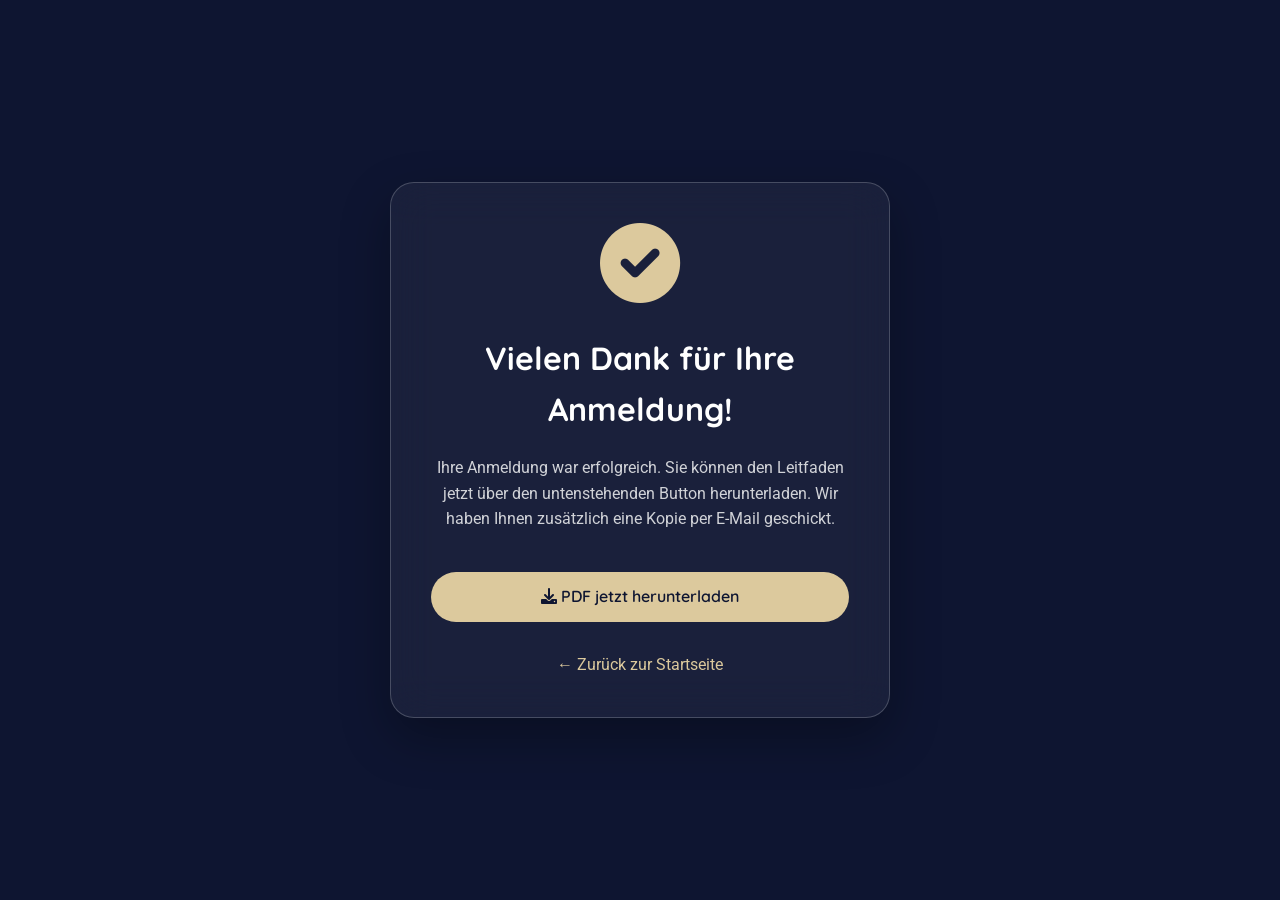
==== danke.html @ b555166a "Update benefits section texts in index.html" ====
<!DOCTYPE html>
<html lang="de">
<head>
    <meta charset="UTF-8">
    <meta name="viewport" content="width=device-width, initial-scale=1.0">
    <title>Vielen Dank! | Rechto</title>
    <link rel="preconnect" href="https://fonts.googleapis.com">
    <link rel="preconnect" href="https://fonts.gstatic.com" crossorigin>
    <link href="https://fonts.googleapis.com/css2?family=Quicksand:wght@400;500;600;700&family=Roboto:wght@300;400;500&display=swap" rel="stylesheet">
    <link rel="stylesheet" href="style.css">
    <link rel="stylesheet" href="https://cdnjs.cloudflare.com/ajax/libs/font-awesome/6.0.0/css/all.min.css">
</head>
<body style="background-color: var(--bg-dark); color: white; display: flex; align-items: center; justify-content: center; min-height: 100vh;">
    <div class="container" style="text-align: center; max-width: 600px;">
        <div class="form-card" style="margin: 0 auto;">
            <i class="fas fa-check-circle" style="font-size: 5rem; color: var(--secondary-color); margin-bottom: 30px;"></i>
            <h1 style="color: white; margin-bottom: 20px;">Vielen Dank für Ihre Anmeldung!</h1>
            <p style="color: rgba(255, 255, 255, 0.8); margin-bottom: 40px;">
                Ihre Anmeldung war erfolgreich. Sie können den Leitfaden jetzt über den untenstehenden Button herunterladen. Wir haben Ihnen zusätzlich eine Kopie per E-Mail geschickt.
            </p>
            <a href="assets/rechto-leitfaden.pdf" class="btn btn--primary btn--block" download>
                <i class="fas fa-download"></i> PDF jetzt herunterladen
            </a>
            <p style="margin-top: 30px;">
                <a href="index.html" style="color: var(--secondary-color); text-decoration: none;">&larr; Zurück zur Startseite</a>
            </p>
        </div>
    </div>
</body>
</html>
---- style.css ----
:root {
    --primary-color: #0E1531;
    --secondary-color: #DCC99D;
    --accent-color: #FF3E55;
    --text-color: #797979;
    --text-light: #F8FAFC;
    --bg-light: #FFFFFF;
    --bg-dark: #0E1531;
    --glass-bg: rgba(255, 255, 255, 0.1);
    --glass-border: rgba(255, 255, 255, 0.2);
    --shadow: 0 10px 30px rgba(0, 0, 0, 0.1);
    --container-width: 1200px;
}

* {
    margin: 0;
    padding: 0;
    box-sizing: border-box;
}

body {
    font-family: 'Roboto', sans-serif;
    line-height: 1.6;
    color: var(--text-color);
    background-color: var(--bg-light);
    overflow-x: hidden;
}

h1, h2, h3, h4 {
    font-family: 'Quicksand', sans-serif;
    font-weight: 700;
    color: var(--primary-color);
}

.container {
    max-width: var(--container-width);
    margin: 0 auto;
    padding: 0 20px;
}

.hidden {
    display: none;
}

/* Typography Helpers */
.text-gradient {
    background: linear-gradient(135deg, var(--secondary-color), #b8a67d);
    -webkit-background-clip: text;
    background-clip: text;
    -webkit-text-fill-color: transparent;
}

/* Buttons */
.btn {
    display: inline-block;
    padding: 12px 28px;
    border-radius: 50px;
    font-family: 'Quicksand', sans-serif;
    font-weight: 600;
    text-decoration: none;
    transition: all 0.3s ease;
    cursor: pointer;
    border: none;
    text-align: center;
}

.btn--primary {
    background-color: var(--secondary-color);
    color: var(--primary-color);
}

.btn--primary:hover {
    background-color: #c9b489;
    transform: translateY(-2px);
    box-shadow: 0 5px 15px rgba(220, 201, 157, 0.4);
}

.btn--secondary {
    background-color: var(--accent-color);
    color: white;
}

.btn--secondary:hover {
    background-color: #e6374c;
    transform: translateY(-2px);
    box-shadow: 0 5px 15px rgba(255, 62, 85, 0.4);
}

.btn--outline {
    border: 2px solid var(--secondary-color);
    color: var(--primary-color);
}

.btn--outline:hover {
    background-color: var(--secondary-color);
    color: var(--primary-color);
}

.btn--block {
    display: block;
    width: 100%;
}

/* Badge */
.badge {
    display: inline-block;
    padding: 6px 16px;
    background-color: rgba(255, 62, 85, 0.1);
    color: var(--accent-color);
    border-radius: 20px;
    font-size: 0.85rem;
    font-weight: 600;
    margin-bottom: 20px;
}

/* Header */
.header {
    padding: 20px 0;
    position: sticky;
    top: 0;
    background: rgba(255, 255, 255, 0.9);
    backdrop-filter: blur(10px);
    z-index: 1000;
    border-bottom: 1px solid rgba(0, 0, 0, 0.05);
}

.header__container {
    display: flex;
    justify-content: space-between;
    align-items: center;
}

.logo img {
    height: 40px;
}

.nav {
    display: flex;
    align-items: center;
    gap: 30px;
}

.nav__link {
    text-decoration: none;
    color: var(--primary-color);
    font-weight: 500;
    transition: color 0.3s;
}

.nav__link:hover {
    color: var(--accent-color);
}

/* Hero Section */
.hero {
    padding: 100px 0;
    background-color: var(--bg-dark);
    background-image: url('assets/rechto_hero_bg_1776667033455.png');
    background-size: cover;
    background-position: center;
    position: relative;
    color: white;
    min-height: 80vh;
    display: flex;
    align-items: center;
}

.hero::before {
    content: '';
    position: absolute;
    top: 0;
    left: 0;
    width: 100%;
    height: 100%;
    background: radial-gradient(circle at top left, rgba(14, 21, 49, 0.7), rgba(14, 21, 49, 0.9));
}

.hero__container {
    position: relative;
    z-index: 1;
    display: grid;
    grid-template-columns: 1.2fr 0.8fr;
    gap: 60px;
    align-items: center;
}

.hero__title {
    font-size: 3.5rem;
    line-height: 1.2;
    margin-bottom: 20px;
    color: white;
}

.hero__text {
    font-size: 1.15rem;
    margin-bottom: 40px;
    color: rgba(255, 255, 255, 0.8);
    max-width: 600px;
}

/* Form Card */
.form-card {
    background: rgba(255, 255, 255, 0.05);
    backdrop-filter: blur(20px);
    border: 1px solid var(--glass-border);
    padding: 40px;
    border-radius: 24px;
    box-shadow: 0 20px 50px rgba(0, 0, 0, 0.3);
    max-width: 500px;
}

.form__group {
    margin-bottom: 25px;
}

.form__label {
    display: block;
    margin-bottom: 10px;
    font-size: 0.9rem;
    font-weight: 500;
    color: rgba(255, 255, 255, 0.7);
}

.form__input {
    width: 100%;
    padding: 15px 20px;
    background: rgba(255, 255, 255, 0.1);
    border: 1px solid rgba(255, 255, 255, 0.2);
    border-radius: 12px;
    color: white;
    font-size: 1rem;
    transition: all 0.3s;
}

.form__input:focus {
    outline: none;
    border-color: var(--secondary-color);
    background: rgba(255, 255, 255, 0.15);
}

.form__hint {
    margin-top: 15px;
    font-size: 0.8rem;
    color: rgba(255, 255, 255, 0.5);
    text-align: center;
}

.form__hint a {
    color: var(--secondary-color);
    text-decoration: none;
}

.checkbox-group {
    display: flex;
    align-items: flex-start;
    gap: 10px;
    margin-bottom: 20px;
}

.checkbox-group input {
    margin-top: 5px;
    cursor: pointer;
}

.checkbox-group label {
    font-size: 0.85rem;
    color: rgba(255, 255, 255, 0.7);
    line-height: 1.4;
    cursor: pointer;
}

.checkbox-group label a {
    color: var(--secondary-color);
    text-decoration: underline;
}

.form-success {
    text-align: center;
    padding: 20px 0;
}

.form-success i {
    font-size: 4rem;
    color: #4BB543;
    margin-bottom: 20px;
}

.form-success h3 {
    color: white;
    margin-bottom: 10px;
}

/* Visual Mockup */
.hero__visual {
    position: relative;
}

.mockup-container {
    position: relative;
    perspective: 1000px;
}

.mockup-img {
    width: 100%;
    height: auto;
    border-radius: 10px;
    box-shadow: 20px 30px 60px rgba(0, 0, 0, 0.5);
    transform: rotateY(-15deg) rotateX(5deg);
    transition: transform 0.5s ease;
}

.mockup-container:hover .mockup-img {
    transform: rotateY(0deg) rotateX(0deg);
}

.mockup-glow {
    position: absolute;
    top: 50%;
    left: 50%;
    transform: translate(-50%, -50%);
    width: 120%;
    height: 120%;
    background: radial-gradient(circle, rgba(220, 201, 157, 0.15) 0%, transparent 70%);
    z-index: -1;
}

/* Benefits Section */
.benefits {
    padding: 100px 0;
    background-color: #F9FAFB;
}

.section-header {
    text-align: center;
    margin-bottom: 60px;
}

.section-title {
    font-size: 2.5rem;
    margin-bottom: 15px;
}

.section-subtitle {
    font-size: 1.1rem;
    color: var(--text-color);
}

.benefits__grid {
    display: grid;
    grid-template-columns: repeat(3, 1fr);
    gap: 30px;
}

.benefit-card {
    background: white;
    padding: 40px;
    border-radius: 20px;
    box-shadow: var(--shadow);
    transition: transform 0.3s;
    text-align: center;
}

.benefit-card:hover {
    transform: translateY(-10px);
}

.benefit-card__icon {
    width: 70px;
    height: 70px;
    background: rgba(14, 21, 49, 0.05);
    border-radius: 50%;
    display: flex;
    align-items: center;
    justify-content: center;
    margin: 0 auto 25px;
    font-size: 1.5rem;
    color: var(--accent-color);
}

.benefit-card__title {
    margin-bottom: 15px;
    font-size: 1.3rem;
}

/* Trust Section */
.trust {
    padding: 100px 0;
}

.trust__container {
    display: grid;
    grid-template-columns: 1fr 1fr;
    gap: 80px;
    align-items: center;
}

.trust__image img {
    width: 100%;
    border-radius: 24px;
    box-shadow: var(--shadow);
}

.trust__list {
    list-style: none;
    margin: 30px 0;
}

.trust__list li {
    margin-bottom: 15px;
    display: flex;
    align-items: center;
    gap: 12px;
    font-weight: 500;
    color: var(--primary-color);
}

.trust__list i {
    color: #4BB543;
}

/* Footer */
.footer {
    background: var(--bg-dark);
    color: white;
    padding: 80px 0 40px;
}

.footer__container {
    display: grid;
    grid-template-columns: 2fr 1fr 1fr;
    gap: 60px;
    margin-bottom: 60px;
}

.footer__logo {
    height: 35px;
    margin-bottom: 20px;
}

.footer__brand p {
    color: rgba(255, 255, 255, 0.6);
}

.footer__links {
    display: flex;
    flex-direction: column;
    gap: 15px;
}

.footer__links a {
    color: rgba(255, 255, 255, 0.6);
    text-decoration: none;
    transition: color 0.3s;
}

.footer__links a:hover {
    color: var(--secondary-color);
}

.footer__social {
    display: flex;
    gap: 20px;
}

.footer__social a {
    width: 45px;
    height: 45px;
    background: rgba(255, 255, 255, 0.1);
    border-radius: 50%;
    display: flex;
    align-items: center;
    justify-content: center;
    color: white;
    font-size: 1.2rem;
    transition: all 0.3s;
}

.footer__social a:hover {
    background: var(--secondary-color);
    color: var(--primary-color);
    transform: translateY(-5px);
}

.footer__bottom {
    border-top: 1px solid rgba(255, 255, 255, 0.1);
    padding-top: 40px;
    text-align: center;
    font-size: 0.9rem;
    color: rgba(255, 255, 255, 0.4);
}

/* Responsive */
@media (max-width: 1024px) {
    .hero__title {
        font-size: 2.8rem;
    }
    .hero__container, .trust__container {
        grid-template-columns: 1fr;
        gap: 40px;
    }
    .hero__content {
        text-align: center;
    }
    .hero__text {
        margin: 0 auto 40px;
    }
    .form-card {
        margin: 0 auto;
    }
    .hero__visual {
        max-width: 400px;
        margin: 0 auto;
    }
}

@media (max-width: 768px) {
    .nav {
        display: none;
    }
    .benefits__grid {
        grid-template-columns: 1fr;
    }
    .footer__container {
        grid-template-columns: 1fr;
        gap: 40px;
    }
}
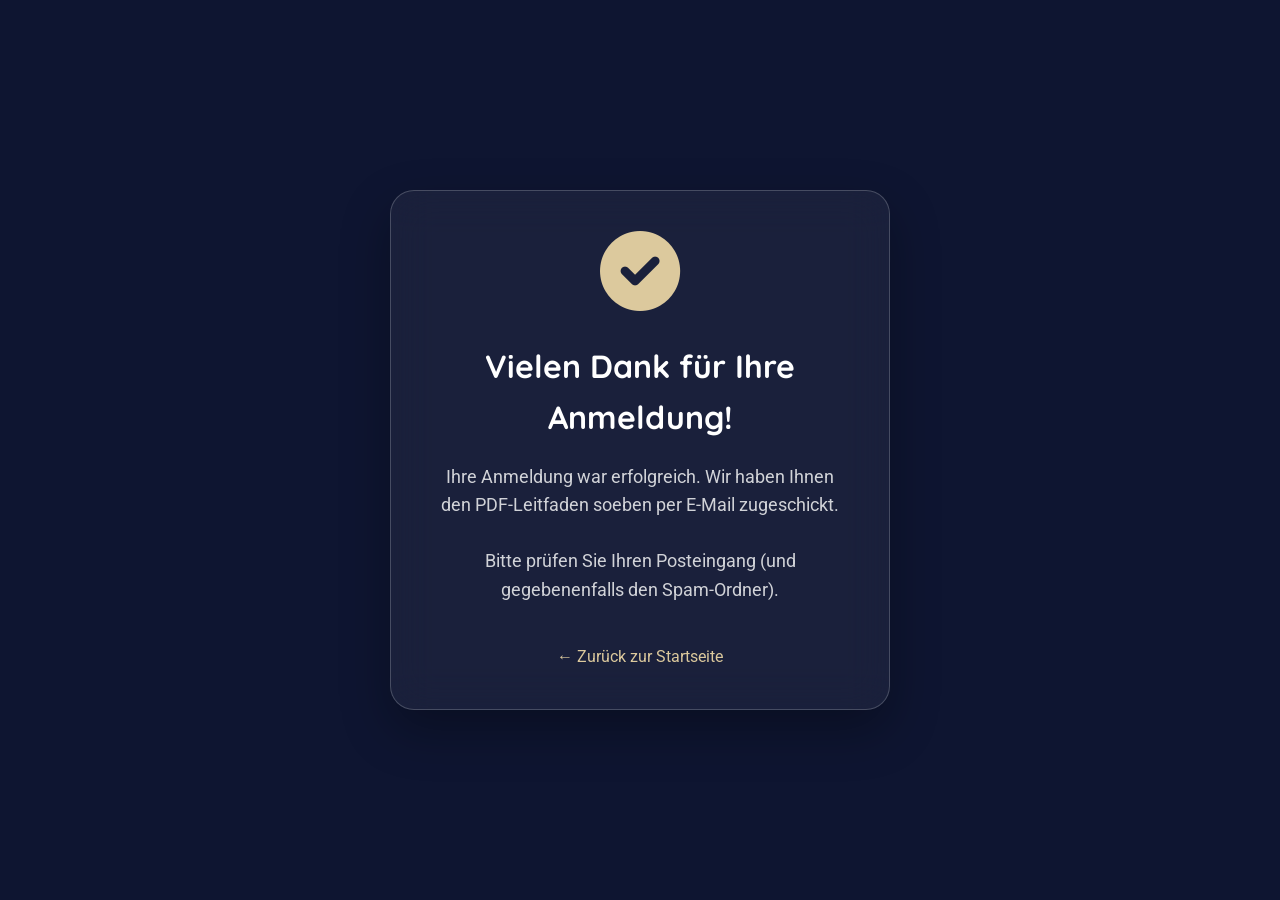
==== commit d36dcbec: "update: Remove PDF download button from thank you page" ====
--- a/danke.html
+++ b/danke.html
@@ -15,12 +15,10 @@
         <div class="form-card" style="margin: 0 auto;">
             <i class="fas fa-check-circle" style="font-size: 5rem; color: var(--secondary-color); margin-bottom: 30px;"></i>
             <h1 style="color: white; margin-bottom: 20px;">Vielen Dank für Ihre Anmeldung!</h1>
-            <p style="color: rgba(255, 255, 255, 0.8); margin-bottom: 40px;">
-                Ihre Anmeldung war erfolgreich. Sie können den Leitfaden jetzt über den untenstehenden Button herunterladen. Wir haben Ihnen zusätzlich eine Kopie per E-Mail geschickt.
+            <p style="color: rgba(255, 255, 255, 0.8); margin-bottom: 40px; font-size: 1.1rem; line-height: 1.6;">
+                Ihre Anmeldung war erfolgreich. Wir haben Ihnen den PDF-Leitfaden soeben per E-Mail zugeschickt.<br><br>
+                Bitte prüfen Sie Ihren Posteingang (und gegebenenfalls den Spam-Ordner).
             </p>
-            <a href="assets/rechto-leitfaden.pdf" class="btn btn--primary btn--block" download>
-                <i class="fas fa-download"></i> PDF jetzt herunterladen
-            </a>
             <p style="margin-top: 30px;">
                 <a href="index.html" style="color: var(--secondary-color); text-decoration: none;">&larr; Zurück zur Startseite</a>
             </p>
--- a/style.css
+++ b/style.css
@@ -408,14 +408,15 @@
 .trust__list li {
     margin-bottom: 15px;
     display: flex;
-    align-items: center;
-    gap: 12px;
+    align-items: flex-start;
+    gap: 15px;
     font-weight: 500;
     color: var(--primary-color);
 }
 
 .trust__list i {
     color: #4BB543;
+    margin-top: 5px;
 }
 
 /* Footer */
